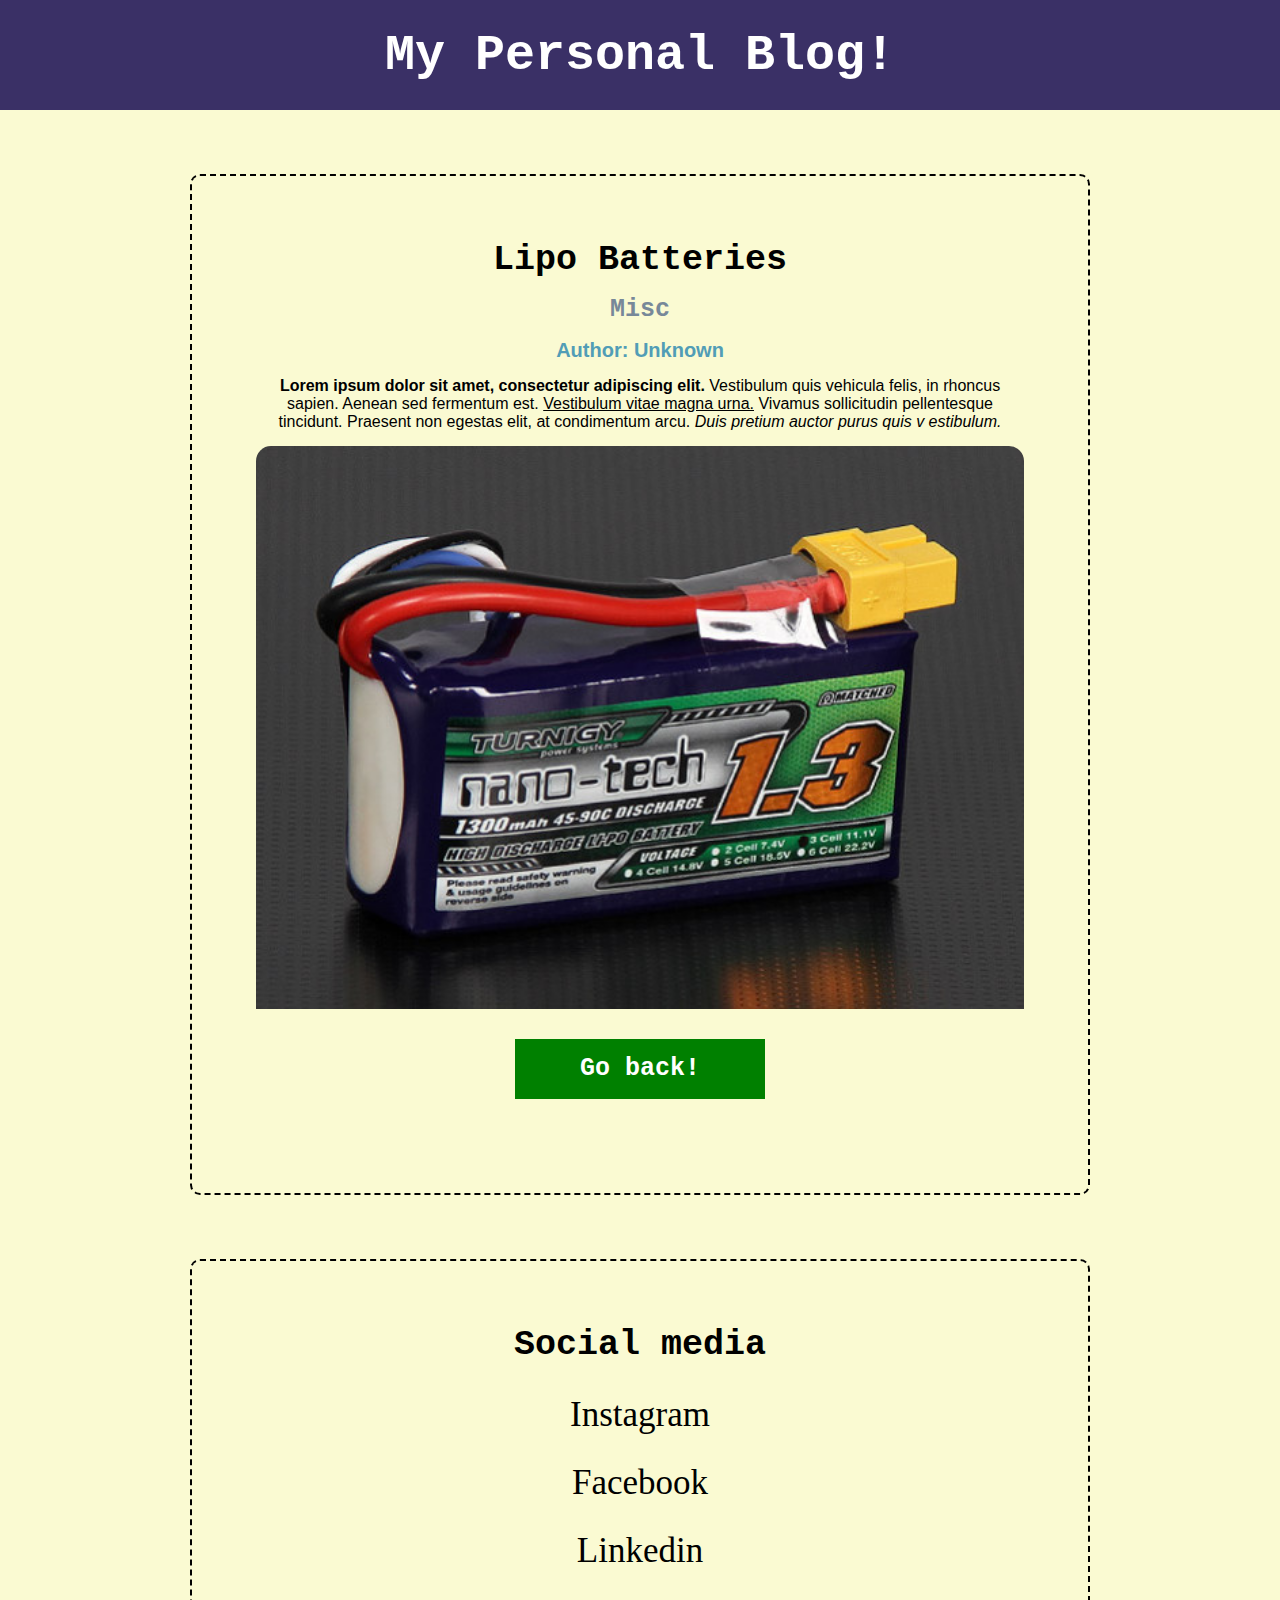
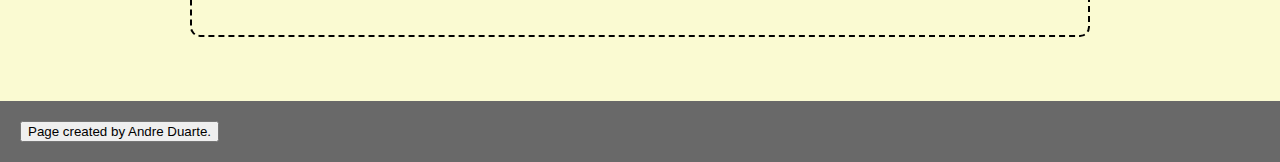
==== Blogpost1.html @ a1d12629 "Initial commit" ====
<!DOCTYPE html>
<html>
    <head>
        <meta charset="utf-8" />
        <title>Template Title!</title>
        <meta name="description" content="Example" >
        <link rel="stylesheet" type="text/css" href="styles/blogpoststyle.css">
    </head>
    <body>
        <div class="maingrid">
            <header class="header">
                <h1 id="blogTitle">My Personal Blog!</h1>
            </header>
            <main class="main">
                <div class="post">
                        <h1>Lipo Batteries</h1>
                        <h2>Misc</h2>
                        <h3>Author: Unknown</h3>
                        <p><b>Lorem ipsum dolor sit amet, consectetur adipiscing elit.</b> Vestibulum quis vehicula felis, 
                            in rhoncus sapien. Aenean sed fermentum est. <u>Vestibulum vitae magna urna.</u> Vivamus sollicitudin 
                            pellentesque tincidunt. Praesent non egestas elit, at condimentum arcu. <em>Duis pretium auctor purus quis v
                            estibulum.</em>
                        </p>
                        <img src="resources/bat.jpg" class="postimg"></img>
                        <a href="Index.html" class="btgoback"><div class="divbutton"><h2 class="goback">Go back!</h2></div></a>
                </div>
                <section class="post">
                    <h1 class="socialmediatitle">Social media</h1>
                    <a href="instagram.com" class="socialmedialinks">Instagram</a>
                    </br>
                    <a href="facebook.com" class="socialmedialinks">Facebook</a>
                    </br>
                    <a href="linkedin.com" class="socialmedialinks">Linkedin</a>

                </section>
            </main>
            <footer class="footer">
                <button class="useless button" >Page created by Andre Duarte.</button>
            </footer>
        </div>

</body>
</html>
---- styles/blogpoststyle.css ----
*{
    margin: 0;
}
html {
    box-sizing: border-box;
    margin: 0;
    padding: 0;
    background-color: lightgoldenrodyellow;
}


.maingrid{
    display: grid;
    grid-template-columns: 100% ;
    grid-template-columns: 10, 85, 10;
    grid-template-areas:
    "header"
    "main""aside"
    "footer";
    flex-direction: row;
    margin: 0;
}

.header{
    display: flex;
    flex-direction: column;
    justify-content: center;
    grid-area: header;
    text-align: center;
    height: 10vh;
    width: 100%;
    color: white;
    background-color: rgb(58, 48, 102);
    padding-bottom: 20px;
}

.post{
    display: flex;
    flex-direction: column;
    justify-content: center;
    grid-area: main;
    margin: 5% auto;
    width: 60%;
    border-radius: 10px;
    border: 2px;
    border-style: dashed;
    padding: 5%;
}


#blogTitle{
    margin: 20px 0px 0px 0px;
    font-size: 50px;
    text-align: center;
}

.postimg{
    border-radius: 15px 15px 00px 0px;
    object-fit: contain;
    max-height: 1000px;
    z-index: -5;
    min-width: 250px;
    margin-top: 10px;
}

a{
    text-decoration: none;
}

h1{
    text-align: center;
    font-size: 35px;
    font-family: monospace;
}
h2{
    font-size: 25px;
    font-family: monospace;
    color: lightslategrey;
    text-align: center;
    margin-top: 15px;
}
h3{
    font-size: 20px;
    font-family: Arial, Helvetica, sans-serif;
    color: rgb(81, 157, 182);
    text-align: center;
    margin-top: 15px;
}

p{
    text-align: center;
    margin: 5px 10px;
    font-family: Arial;
    margin-top: 15px;
}
footer{
    display: flex;
    grid-area: footer;
    background-color: dimgrey;
    padding: 20px;
}



.btgoback{
    text-align: center;
    justify-content: center;
    margin: 30px auto;
    background-color: green;
    width: 250px;
    height: 60px;
}

a:hover{
    background-color: blue;
}

.goback{
    color: white;
}

.socialmediatitle{
    padding-bottom: 20px;
}

.socialmedialinks{
    margin-top: 10px;
    font-size: 35px;
    text-align: center;
    text-decoration: none;
    color:black;
}
.socialmedialinks:hover{
    color:white;
}

@media(max-width: 1100px){
    .blogposts{
        display: flex;
        flex-direction: column;
        justify-content: center;
        grid-area: main;
        margin: 0 auto;
        width: 80%;
    }
    .btgoback{
        text-align: center;
        justify-content: center;
        margin: 30px auto;
        background-color: green;
        width: 60%;
        min-height: 100px;
    }
    .goback{
        font-size: 50px;
        color: white;
    }
}
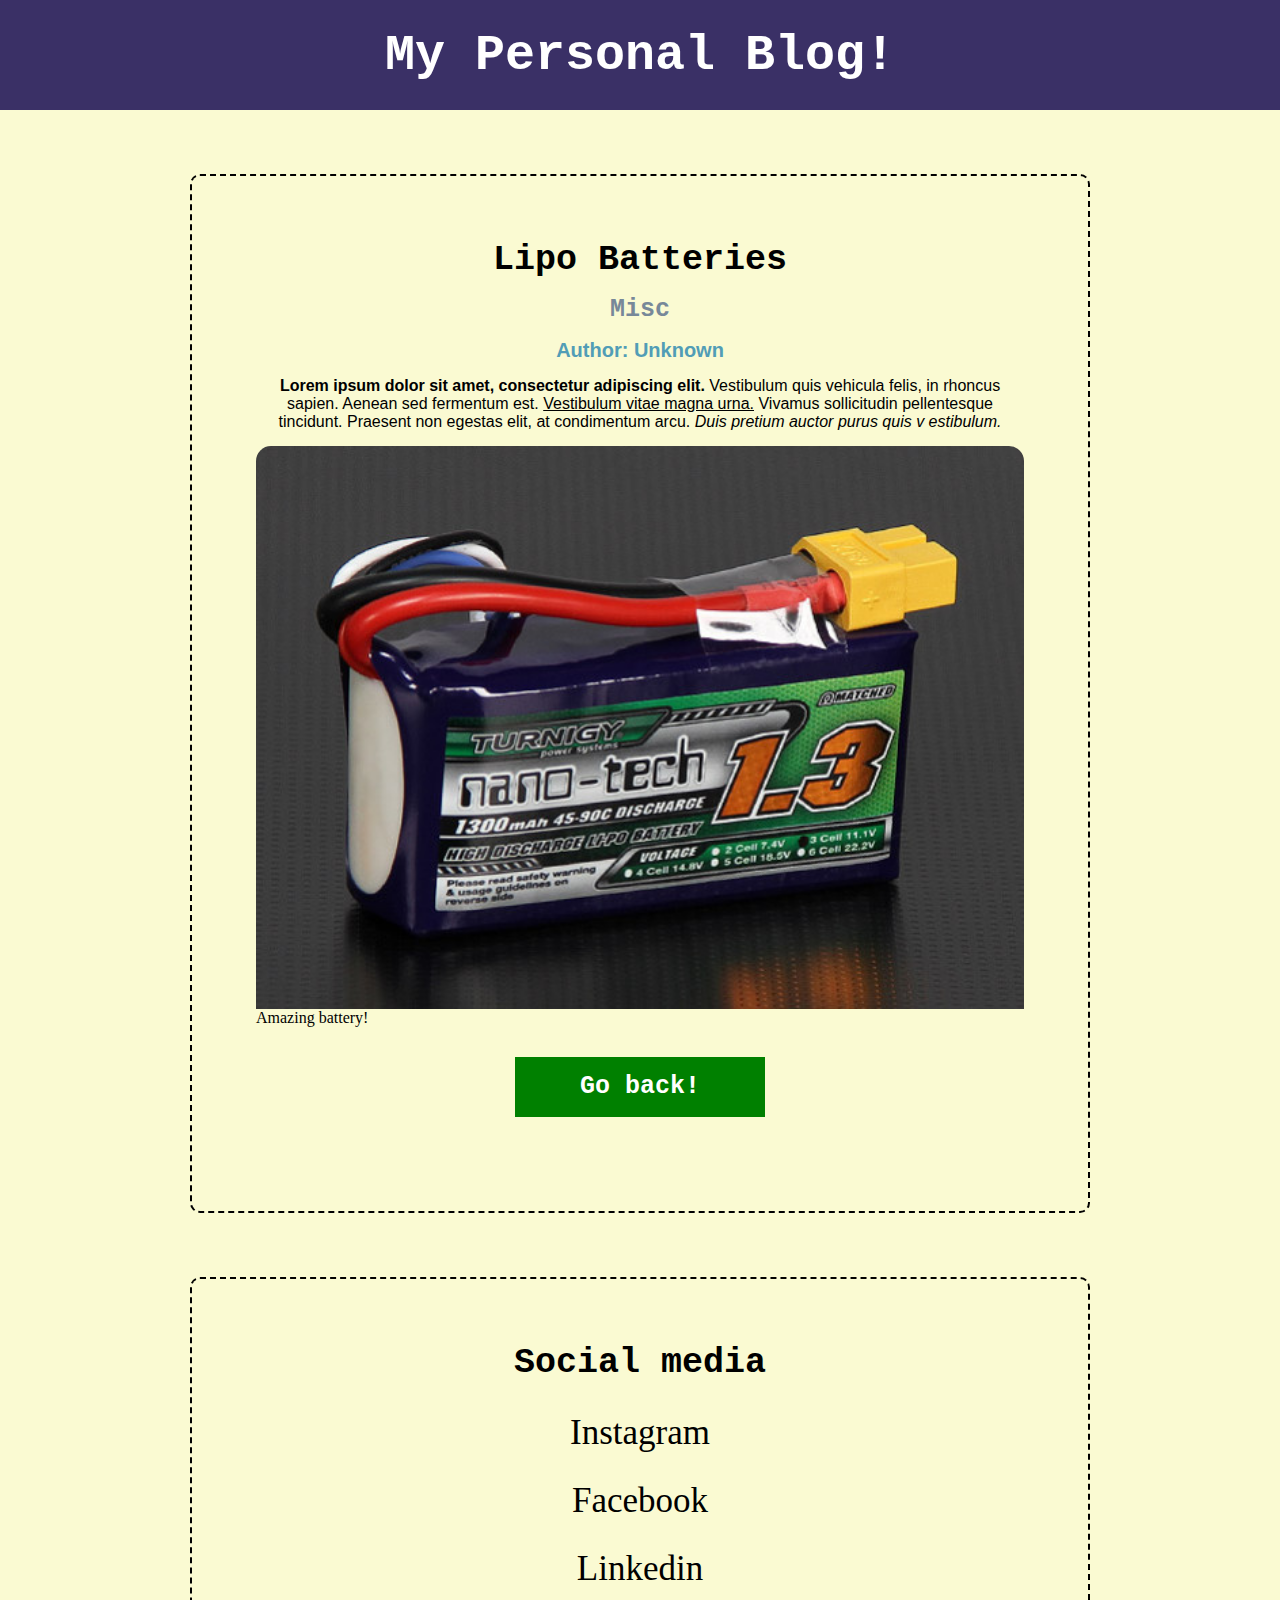
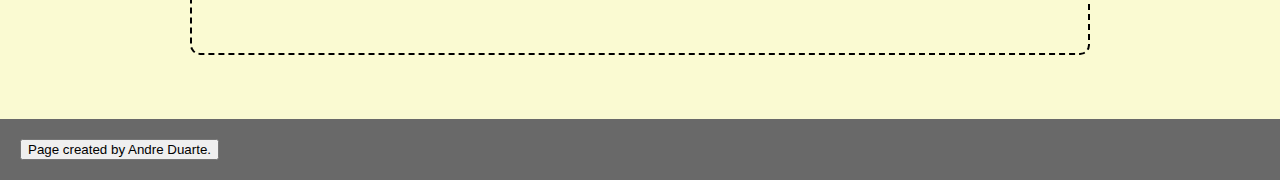
==== commit 7cc80bcf: "Added nav , imgtag and quotes" ====
--- a/Blogpost1.html
+++ b/Blogpost1.html
@@ -22,6 +22,7 @@
                             estibulum.</em>
                         </p>
                         <img src="resources/bat.jpg" class="postimg"></img>
+                        <figcaption class="figcaption">Amazing battery!</figcaption>
                         <a href="Index.html" class="btgoback"><div class="divbutton"><h2 class="goback">Go back!</h2></div></a>
                 </div>
                 <section class="post">
